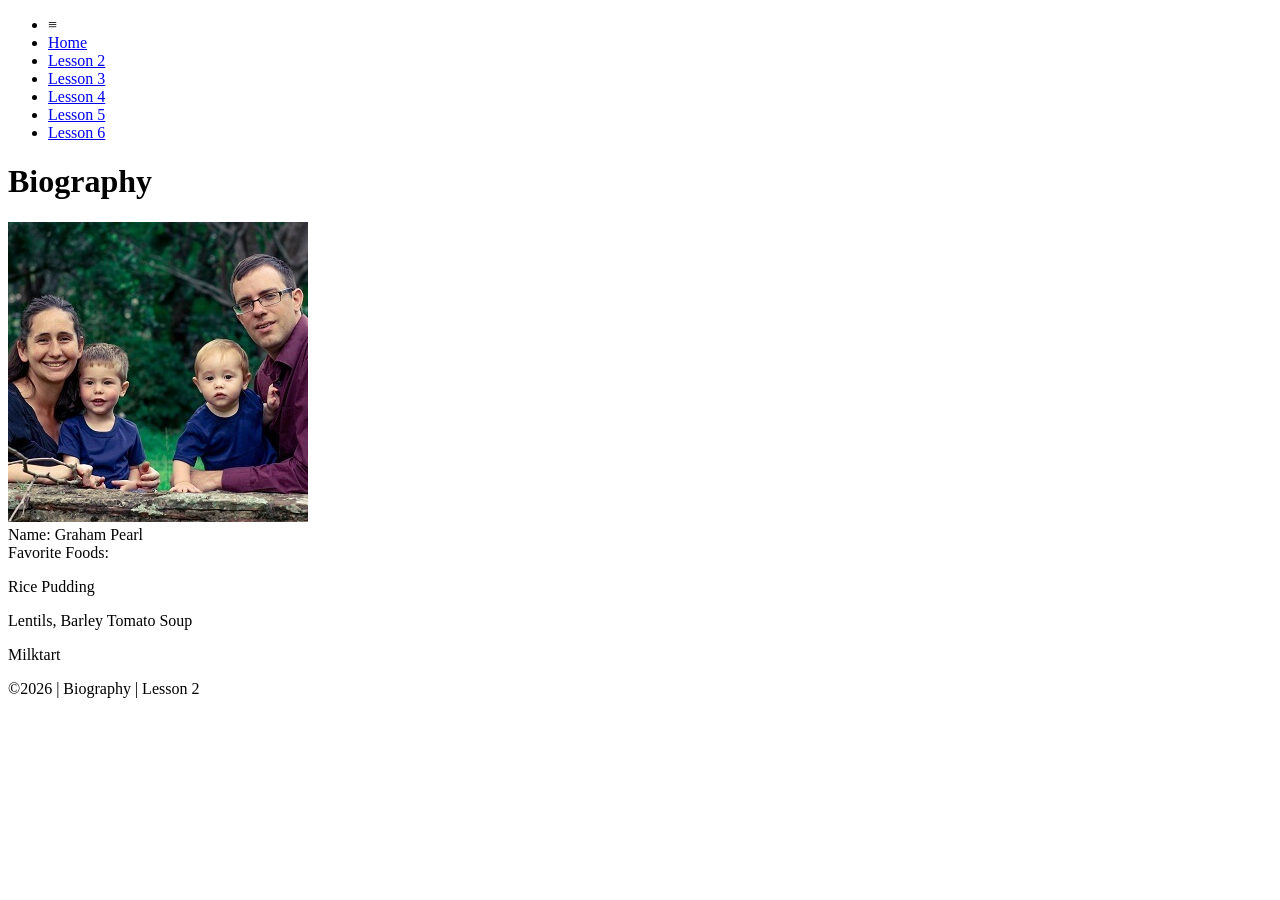
==== portfolio/task2.html @ 09fe9bfe "Added portfolio" ====
<!DOCTYPE html>
<html lang="en">

<head>
    <meta charset="UTF-8">
    <meta name="viewport" content="width=device-width, initial-scale=1.0">
    <meta http-equiv="X-UA-Compatible" content="ie=edge">
    <title>Biography | Lesson 2</title>
    <link href="https://fonts.googleapis.com/css?family=Kalam&display=swap" rel="stylesheet">
    <link rel="stylesheet" href="styles/main.css">
</head>

<body>
    <nav>
        <ul id="menu">
            <li><a id="toggleMenu">&equiv;</a></li>
            <li><a href="#">Home</a></li>
            <li><a href="#" class="active">Lesson 2</a></li>            
            <li><a href="task3.html">Lesson 3</a></li>
            <li><a href="task4.html">Lesson 4</a></li>
            <li><a href="task5.html">Lesson 5</a></li>
            <li><a href="task6.html">Lesson 6</a></li>
        </ul>
    </nav>
    <header>
        <h1>Biography</h1>
        <img src="images/placeholder.png" alt="Photo">
    </header>
    <main>
        <section>
            <div>
                <label>Name:</label>
                <span id="name"></span>
            </div>
            <div>
                <label>Favorite Foods:</label>
                <span id="food"></span>
            </div>
        </section>
    </main>
    <footer>
        &copy;<span id="year"></span> | Biography | Lesson 2
    </footer>
    <script src="scripts/main.js"></script>
    <script src="scripts/task2.js"></script>
</body>

</html>
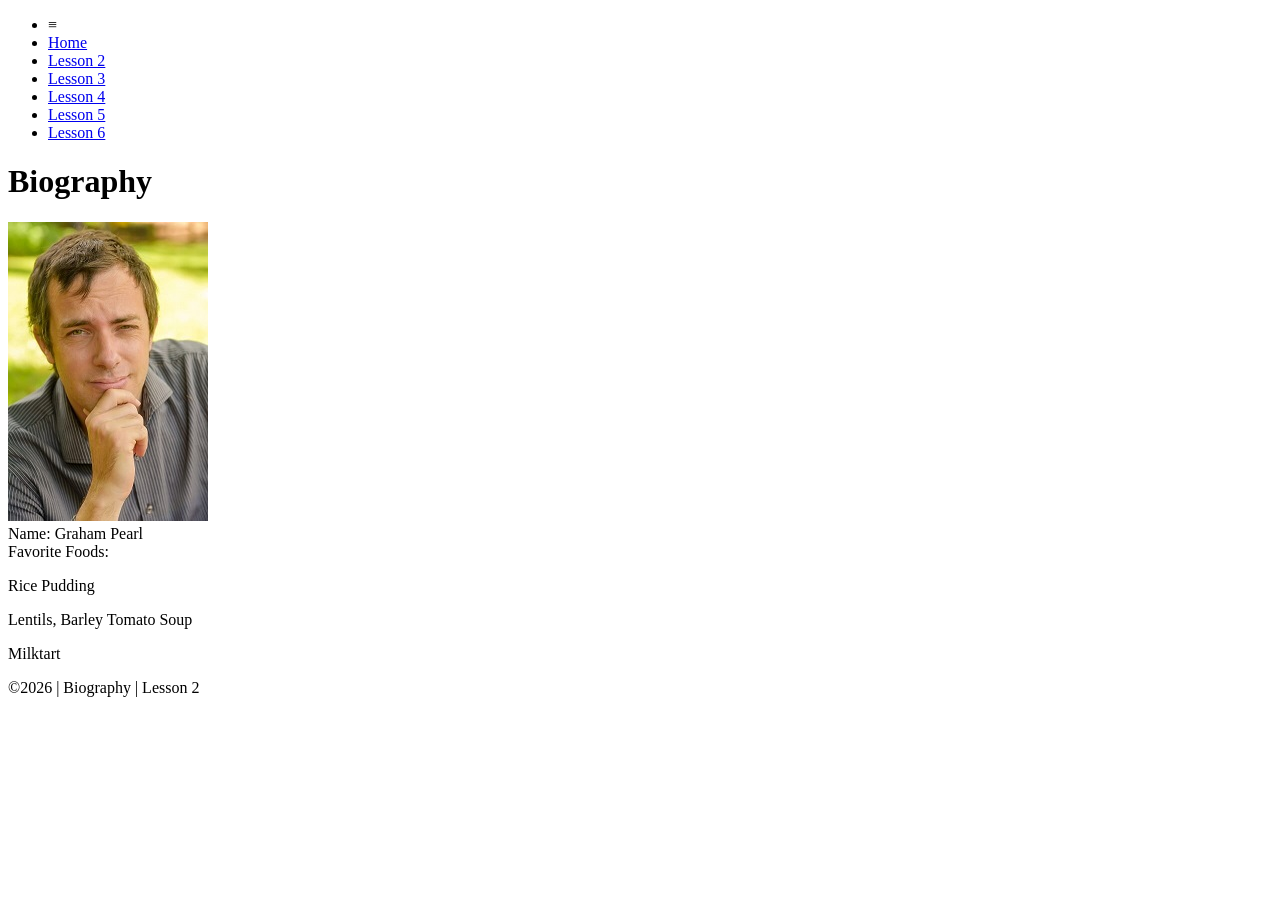
==== commit 5ef4fc64: "Updated links" ====
--- a/portfolio/task2.html
+++ b/portfolio/task2.html
@@ -14,7 +14,7 @@
     <nav>
         <ul id="menu">
             <li><a id="toggleMenu">&equiv;</a></li>
-            <li><a href="#">Home</a></li>
+            <li><a href="../index.html">Home</a></li>
             <li><a href="#" class="active">Lesson 2</a></li>            
             <li><a href="task3.html">Lesson 3</a></li>
             <li><a href="task4.html">Lesson 4</a></li>
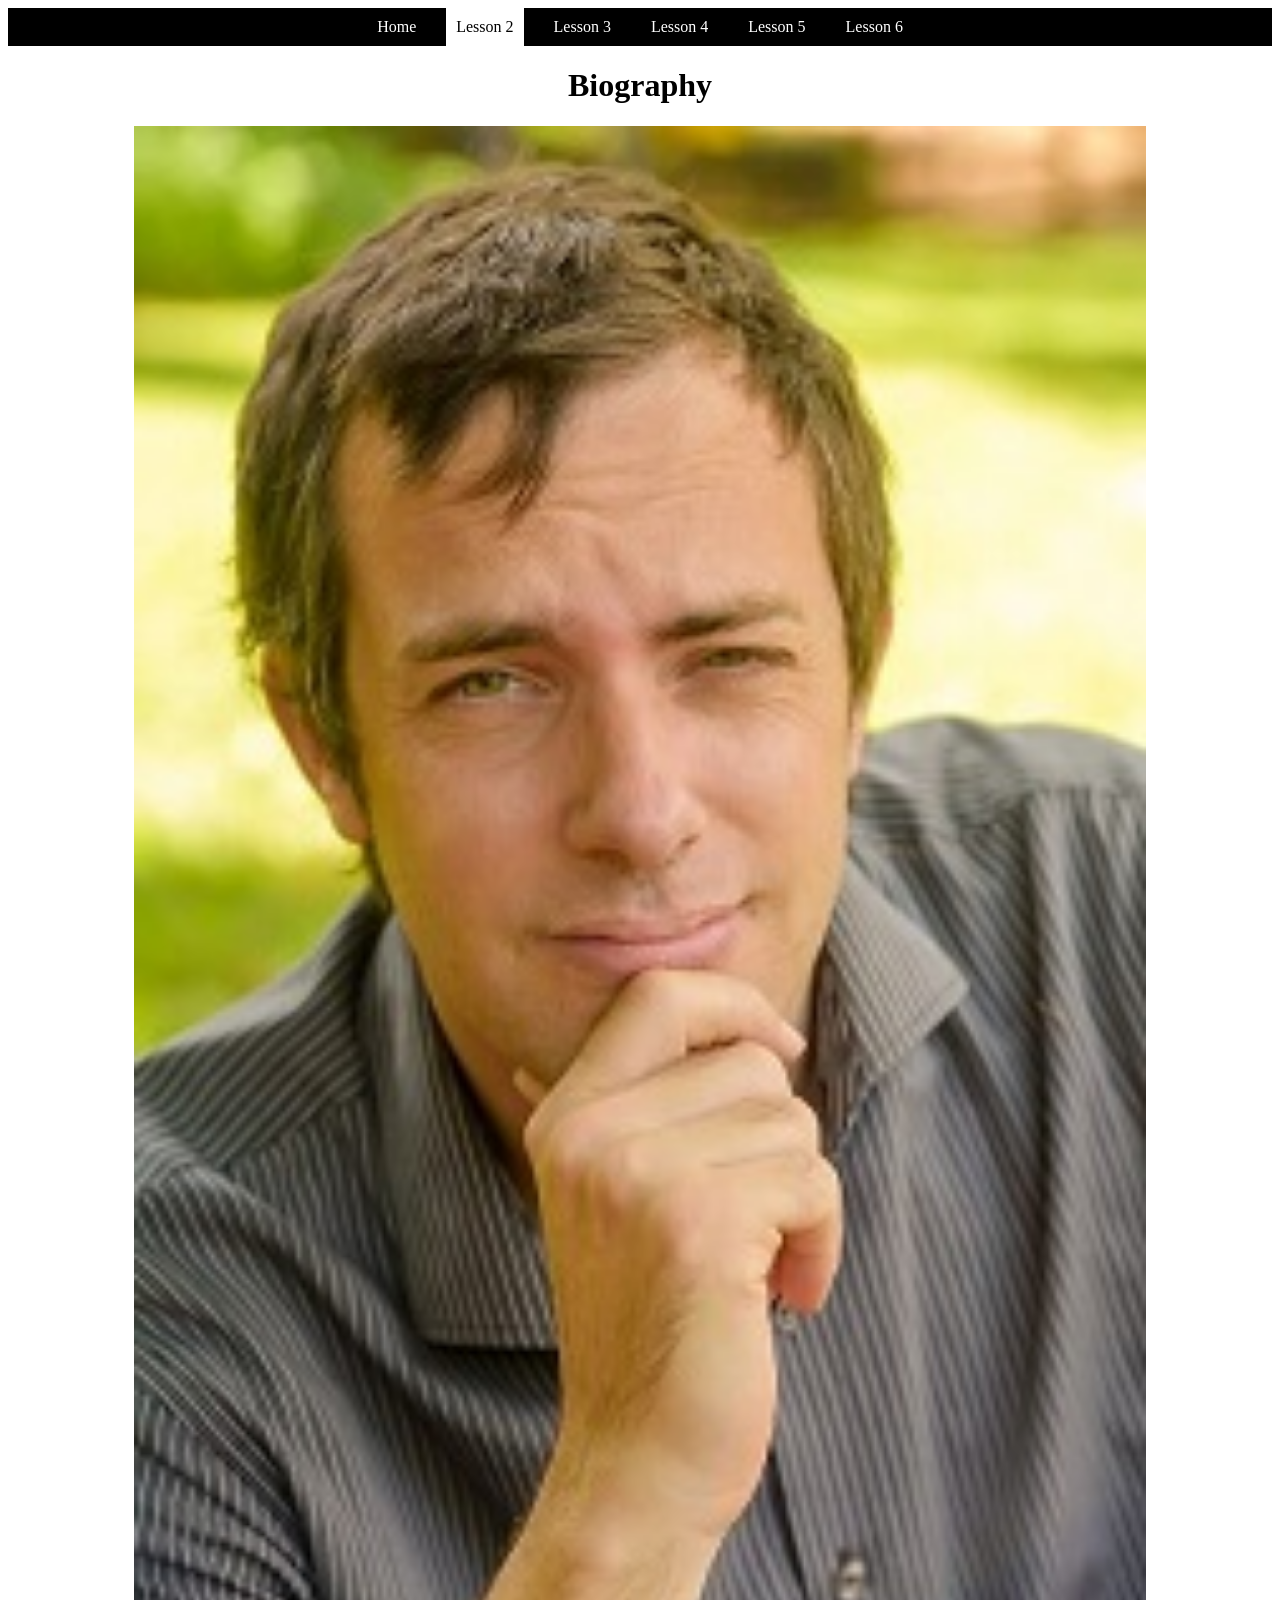
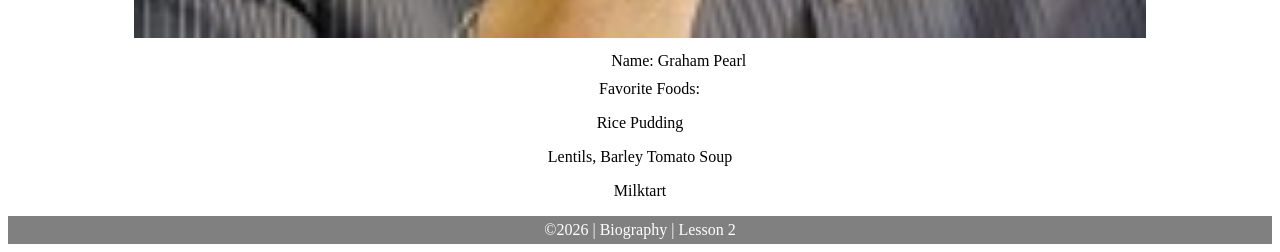
==== commit 66168841: "update" ====
--- a/portfolio/task2.html
+++ b/portfolio/task2.html
@@ -24,7 +24,7 @@
     </nav>
     <header>
         <h1>Biography</h1>
-        <img src="images/placeholder.png" alt="Photo">
+        <img src="images/placeholder.png" class="profile" alt="Photo">
     </header>
     <main>
         <section>
--- a/portfolio/styles/main.css
+++ b/portfolio/styles/main.css
@@ -0,0 +1,132 @@
+/* HTML Selectors */
+article {
+    margin: 10px;
+}
+
+body {
+    font-family: 'Kalam', cursive;
+}
+
+div {
+    margin: 10px;
+    text-align: center;
+}
+
+footer {
+    background-color: gray;
+    color: white;
+    padding: 5px;
+    text-align: center;
+}
+
+header {
+    margin: auto;
+    text-align: center;
+}
+
+.profile {
+    width: 80%;
+}
+
+label {
+    display: inline-block;
+    min-width: 120px;
+    text-align: right;
+}
+
+main {
+    text-align: center;
+}
+
+nav {
+    background-color: black;
+    color: white;
+}
+
+nav ul {
+    display: flex;
+    flex-direction: column;
+    justify-content: center;
+    align-content: space-around;
+    margin: 0;
+    padding: 0;
+}
+
+nav ul li:first-child {
+    display: block;
+}
+
+nav ul li {
+    display: none;
+    list-style: none;
+    margin: 10px;
+}
+
+nav ul li a {
+    color: white;
+    display: block;
+    padding: 10px;
+    text-decoration: none;
+}
+nav ul li a:hover {
+    background-color: #efefef;
+    color: black;
+}
+
+section {
+    /* display: flex;
+    flex-direction: column;
+    align-items: center; */
+}
+
+
+/* Class Selectors */
+.active {
+    background-color: white;
+    color: black;
+}
+
+.open li {
+    display: block;
+}
+
+/* ID Selectors */
+#favorite-foods, #hobbies, #places-lived {
+    margin: 0;
+    padding: 0;
+    list-style: none;
+    display: inline-block;
+    text-align: left;
+    vertical-align: top;
+}
+
+#temples {
+    display: grid;
+    grid-template-columns: 1fr;
+}
+
+/* Media Queries */
+@media only screen and (min-width: 32.5em) {
+    nav ul {
+        flex-direction: row;
+    }
+    
+    nav ul li:first-child {
+        display: none;
+    }
+
+    nav ul li {
+        display: inline;
+        margin: 0 10px;
+    }
+
+    #temples {
+        grid-template-columns: 1fr 1fr;
+    }
+}
+
+@media only screen and (min-width: 64em) {
+    #temples {
+        grid-template-columns: 1fr 1fr 1fr;
+    }
+}
